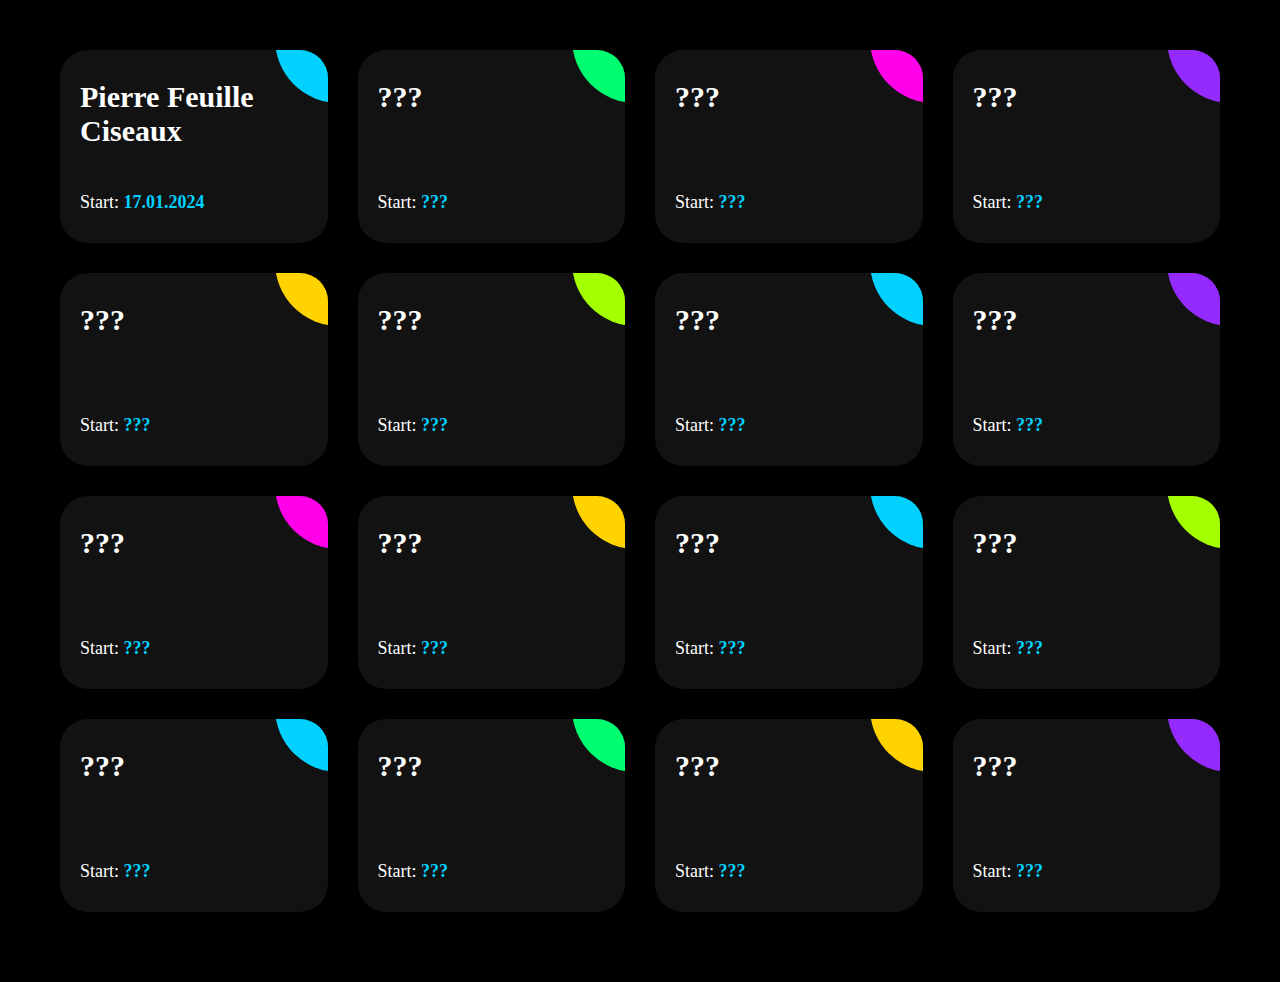
==== index.html @ 6155706f "Add files via upload" ====
<!DOCTYPE html>
<html lang="fr">
  <head>
    <meta charset="UTF-8" />
    <meta name="viewport" content="width=device-width, initial-scale=1.0" />
    <link rel="stylesheet" href="style.css" />
    <title>games</title>
  </head>
  <body>
    <div class="container">
      <!--pierre feuille ciseaux-->
      <div class="ag-courses_item">
        <a
          href="./pierreFeuilleCiseaux/index.html"
          class="ag-courses-item_link"
        >
          <div class="ag-courses-item_bg"></div>

          <div class="ag-courses-item_title">Pierre Feuille Ciseaux</div>

          <div class="ag-courses-item_date-box">
            Start:
            <span class="ag-courses-item_date"> 17.01.2024 </span>
          </div>
        </a>
      </div>

      <div class="ag-courses_item">
        <a href="#" class="ag-courses-item_link">
          <div class="ag-courses-item_bg"></div>

          <div class="ag-courses-item_title">???</div>

          <div class="ag-courses-item_date-box">
            Start:
            <span class="ag-courses-item_date"> ??? </span>
          </div>
        </a>
      </div>
      <div class="ag-courses_item">
        <a href="#" class="ag-courses-item_link">
          <div class="ag-courses-item_bg"></div>

          <div class="ag-courses-item_title">???</div>

          <div class="ag-courses-item_date-box">
            Start:
            <span class="ag-courses-item_date"> ??? </span>
          </div>
        </a>
      </div>

      <div class="ag-courses_item">
        <a href="#" class="ag-courses-item_link">
          <div class="ag-courses-item_bg"></div>

          <div class="ag-courses-item_title">???</div>

          <div class="ag-courses-item_date-box">
            Start:
            <span class="ag-courses-item_date"> ??? </span>
          </div>
        </a>
      </div>
      <div class="ag-courses_item">
        <a href="#" class="ag-courses-item_link">
          <div class="ag-courses-item_bg"></div>

          <div class="ag-courses-item_title">???</div>

          <div class="ag-courses-item_date-box">
            Start:
            <span class="ag-courses-item_date"> ??? </span>
          </div>
        </a>
      </div>

      <div class="ag-courses_item">
        <a href="#" class="ag-courses-item_link">
          <div class="ag-courses-item_bg"></div>

          <div class="ag-courses-item_title">???</div>

          <div class="ag-courses-item_date-box">
            Start:
            <span class="ag-courses-item_date"> ??? </span>
          </div>
        </a>
      </div>
      <div class="ag-courses_item">
        <a href="#" class="ag-courses-item_link">
          <div class="ag-courses-item_bg"></div>

          <div class="ag-courses-item_title">???</div>

          <div class="ag-courses-item_date-box">
            Start:
            <span class="ag-courses-item_date"> ??? </span>
          </div>
        </a>
      </div>

      <div class="ag-courses_item">
        <a href="#" class="ag-courses-item_link">
          <div class="ag-courses-item_bg"></div>

          <div class="ag-courses-item_title">???</div>

          <div class="ag-courses-item_date-box">
            Start:
            <span class="ag-courses-item_date"> ??? </span>
          </div>
        </a>
      </div>
      <div class="ag-courses_item">
        <a href="#" class="ag-courses-item_link">
          <div class="ag-courses-item_bg"></div>

          <div class="ag-courses-item_title">???</div>

          <div class="ag-courses-item_date-box">
            Start:
            <span class="ag-courses-item_date"> ??? </span>
          </div>
        </a>
      </div>

      <div class="ag-courses_item">
        <a href="#" class="ag-courses-item_link">
          <div class="ag-courses-item_bg"></div>

          <div class="ag-courses-item_title">???</div>

          <div class="ag-courses-item_date-box">
            Start:
            <span class="ag-courses-item_date"> ??? </span>
          </div>
        </a>
      </div>
      <div class="ag-courses_item">
        <a href="#" class="ag-courses-item_link">
          <div class="ag-courses-item_bg"></div>

          <div class="ag-courses-item_title">???</div>

          <div class="ag-courses-item_date-box">
            Start:
            <span class="ag-courses-item_date"> ??? </span>
          </div>
        </a>
      </div>

      <div class="ag-courses_item">
        <a href="#" class="ag-courses-item_link">
          <div class="ag-courses-item_bg"></div>

          <div class="ag-courses-item_title">???</div>

          <div class="ag-courses-item_date-box">
            Start:
            <span class="ag-courses-item_date"> ??? </span>
          </div>
        </a>
      </div>
      <div class="ag-courses_item">
        <a href="#" class="ag-courses-item_link">
          <div class="ag-courses-item_bg"></div>

          <div class="ag-courses-item_title">???</div>

          <div class="ag-courses-item_date-box">
            Start:
            <span class="ag-courses-item_date"> ??? </span>
          </div>
        </a>
      </div>

      <div class="ag-courses_item">
        <a href="#" class="ag-courses-item_link">
          <div class="ag-courses-item_bg"></div>

          <div class="ag-courses-item_title">???</div>

          <div class="ag-courses-item_date-box">
            Start:
            <span class="ag-courses-item_date"> ??? </span>
          </div>
        </a>
      </div>
      <div class="ag-courses_item">
        <a href="#" class="ag-courses-item_link">
          <div class="ag-courses-item_bg"></div>

          <div class="ag-courses-item_title">???</div>

          <div class="ag-courses-item_date-box">
            Start:
            <span class="ag-courses-item_date"> ??? </span>
          </div>
        </a>
      </div>

      <div class="ag-courses_item">
        <a href="#" class="ag-courses-item_link">
          <div class="ag-courses-item_bg"></div>

          <div class="ag-courses-item_title">???</div>

          <div class="ag-courses-item_date-box">
            Start:
            <span class="ag-courses-item_date"> ??? </span>
          </div>
        </a>
      </div>
    </div>
  </body>
</html>
---- style.css ----
:root {
  --bleu: #00d1ff;
  --rouge: #ff0300;
  --jaune: #ffd300;
  --cyan: #00ffd5;
  --rose: #ff00e8;
  --vert1: #00ff70;
  --vert2: #a4ff00;
  --violet: #952aff;
}
* {
  margin: 0;
  padding: 0;
  box-sizing: border-box;
}
body {
  width: 100%;
  min-height: 100vh;
  background-color: black;
}
.container {
  width: 100%;
  height: 100%;
  padding: 50px;
  display: grid;
  grid-template-columns: repeat(4, 1fr);
  grid-template-rows: repeat(4, 1fr);
  grid-column-gap: 10px;
  grid-row-gap: 10px;
}
.ag-courses_item {
  -ms-flex-preferred-size: calc(33.33333% - 30px);
  flex-basis: calc(33.33333% - 30px);

  margin: 0 10px 20px;

  overflow: hidden;

  border-radius: 28px;
}
.ag-courses-item_link {
  display: block;
  padding: 30px 20px;
  background-color: #121212;
  text-decoration: none;
  overflow: hidden;
  position: relative;
}
.ag-courses-item_link:hover,
.ag-courses-item_link:hover .ag-courses-item_date {
  text-decoration: none;
  color: #fff;
}
.ag-courses-item_link:hover .ag-courses-item_bg {
  -webkit-transform: scale(10);
  -ms-transform: scale(10);
  transform: scale(10);
}
.ag-courses-item_title {
  min-height: 87px;
  margin: 0 0 25px;
  overflow: hidden;

  font-weight: bold;
  font-size: 30px;
  color: #fff;

  z-index: 2;
  position: relative;
}
.ag-courses-item_date-box {
  font-size: 18px;
  color: #fff;

  z-index: 2;
  position: relative;
}
.ag-courses-item_date {
  font-weight: bold;
  color: var(--bleu);

  -webkit-transition: color 0.5s ease;
  -o-transition: color 0.5s ease;
  transition: color 0.5s ease;
}
.ag-courses-item_bg {
  height: 128px;
  width: 128px;
  background-color: var(--bleu);

  z-index: 1;
  position: absolute;
  top: -75px;
  right: -75px;

  border-radius: 50%;

  -webkit-transition: all 0.5s ease;
  -o-transition: all 0.5s ease;
  transition: all 0.5s ease;
}
.ag-courses_item:nth-child(2n) .ag-courses-item_bg {
  background-color: var(--vert1);
}
.ag-courses_item:nth-child(3n) .ag-courses-item_bg {
  background-color: var(--rose);
}
.ag-courses_item:nth-child(4n) .ag-courses-item_bg {
  background-color: var(--violet);
}
.ag-courses_item:nth-child(5n) .ag-courses-item_bg {
  background-color: var(--jaune);
}
.ag-courses_item:nth-child(6n) .ag-courses-item_bg {
  background-color: var(--vert2);
}
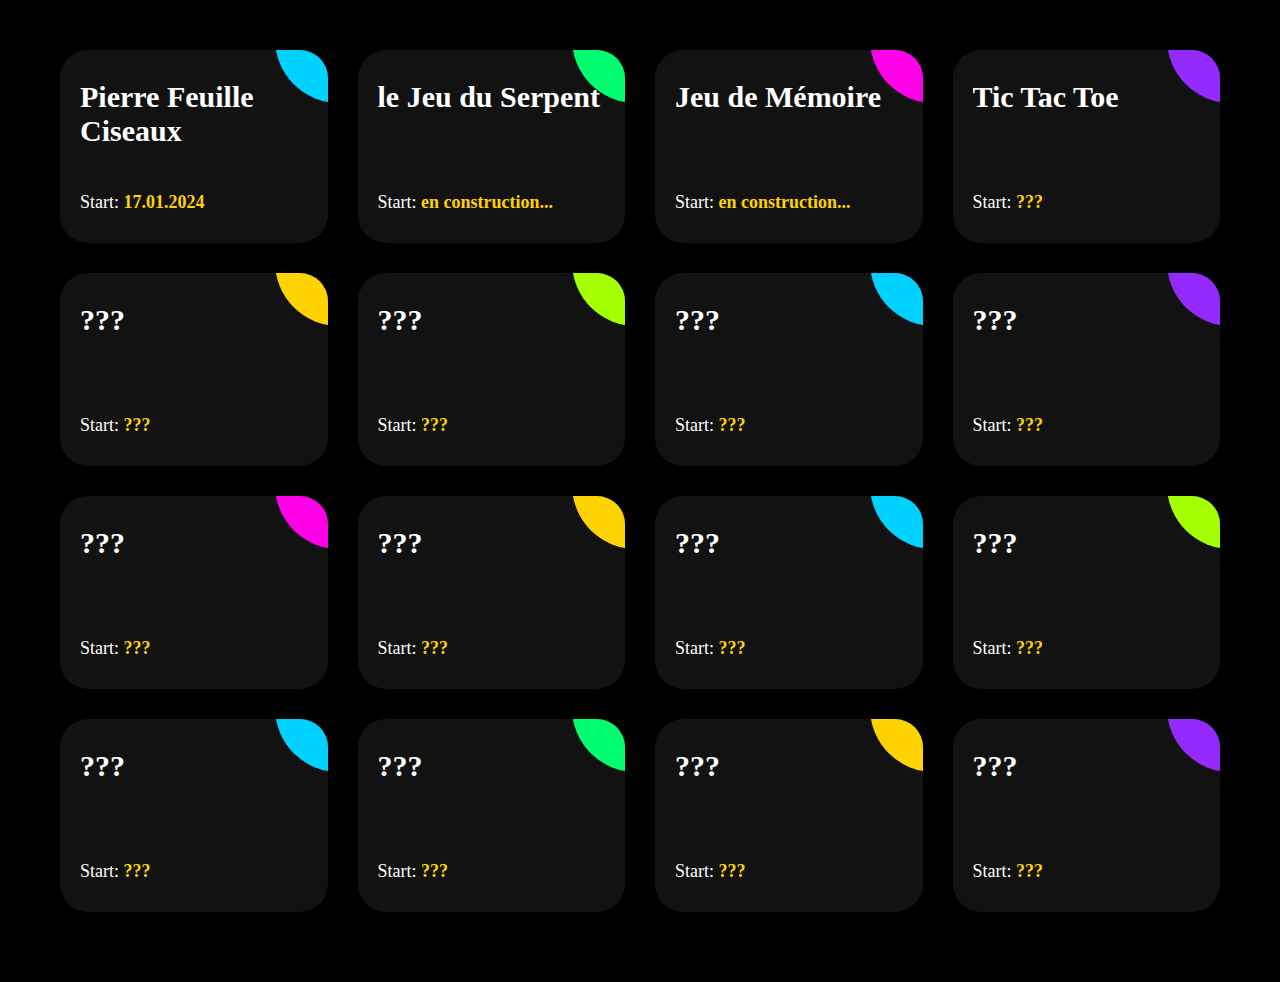
==== commit 0faed474: "Add files via upload" ====
--- a/index.html
+++ b/index.html
@@ -26,35 +26,35 @@
       </div>
 
       <div class="ag-courses_item">
-        <a href="#" class="ag-courses-item_link">
-          <div class="ag-courses-item_bg"></div>
-
-          <div class="ag-courses-item_title">???</div>
-
-          <div class="ag-courses-item_date-box">
-            Start:
-            <span class="ag-courses-item_date"> ??? </span>
-          </div>
-        </a>
-      </div>
-      <div class="ag-courses_item">
-        <a href="#" class="ag-courses-item_link">
-          <div class="ag-courses-item_bg"></div>
-
-          <div class="ag-courses-item_title">???</div>
-
-          <div class="ag-courses-item_date-box">
-            Start:
-            <span class="ag-courses-item_date"> ??? </span>
-          </div>
-        </a>
-      </div>
-
-      <div class="ag-courses_item">
-        <a href="#" class="ag-courses-item_link">
-          <div class="ag-courses-item_bg"></div>
-
-          <div class="ag-courses-item_title">???</div>
+        <a href="./snake/index.html" class="ag-courses-item_link">
+          <div class="ag-courses-item_bg"></div>
+
+          <div class="ag-courses-item_title">le Jeu du Serpent</div>
+
+          <div class="ag-courses-item_date-box">
+            Start:
+            <span class="ag-courses-item_date"> en construction... </span>
+          </div>
+        </a>
+      </div>
+      <div class="ag-courses_item">
+        <a href="./memorycard/index.html" class="ag-courses-item_link">
+          <div class="ag-courses-item_bg"></div>
+
+          <div class="ag-courses-item_title">Jeu de Mémoire</div>
+
+          <div class="ag-courses-item_date-box">
+            Start:
+            <span class="ag-courses-item_date"> en construction... </span>
+          </div>
+        </a>
+      </div>
+
+      <div class="ag-courses_item">
+        <a href="./tictactoe/morpion.html" class="ag-courses-item_link">
+          <div class="ag-courses-item_bg"></div>
+
+          <div class="ag-courses-item_title">Tic Tac Toe</div>
 
           <div class="ag-courses-item_date-box">
             Start:
--- a/style.css
+++ b/style.css
@@ -77,7 +77,7 @@
 }
 .ag-courses-item_date {
   font-weight: bold;
-  color: var(--bleu);
+  color: var(--jaune);
 
   -webkit-transition: color 0.5s ease;
   -o-transition: color 0.5s ease;
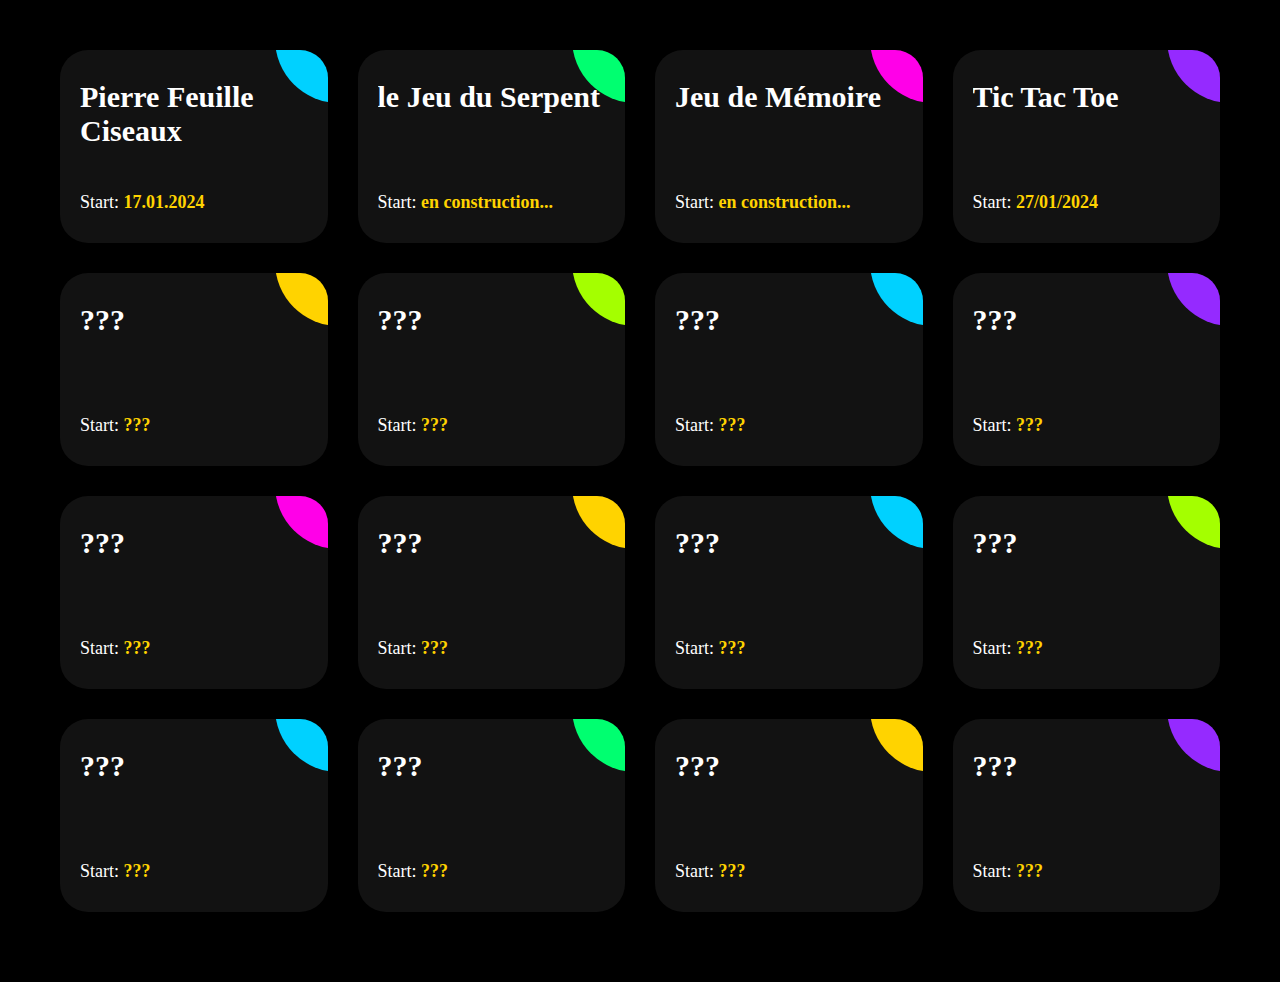
==== commit 3cc19fa4: "Add files via upload" ====
--- a/index.html
+++ b/index.html
@@ -58,7 +58,7 @@
 
           <div class="ag-courses-item_date-box">
             Start:
-            <span class="ag-courses-item_date"> ??? </span>
+            <span class="ag-courses-item_date">27/01/2024</span>
           </div>
         </a>
       </div>
